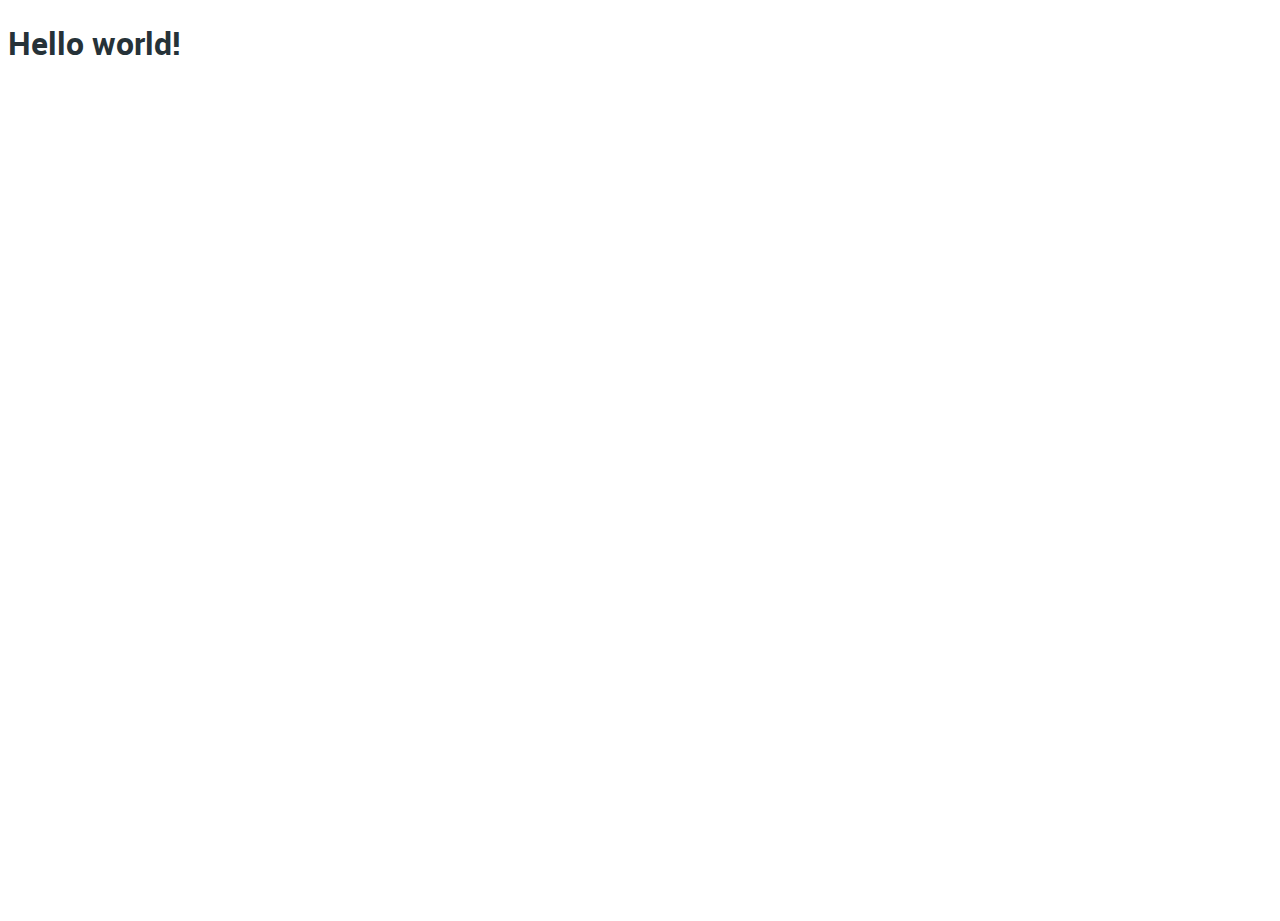
==== index.html @ 9142cb21 "colingz:initial" ====
<!DOCTYPE html>
<html lang="en">

<head>
  <meta charset="UTF-8">
  <title>Colingz</title>
  <link rel="icon" href="img/favicon.png" type="image/png" sizes="16x16">
  <link rel="stylesheet" href="css/font-awesome.min.css">
  <link href="slick/slick.css" rel="stylesheet" type="text/css" />
  <link rel="stylesheet" type="text/css" href="css/roboto.css">
  <link href="slick/slick-theme.css" rel="stylesheet" type="text/css" />
  <link href="css/styles.css" rel="stylesheet" type="text/css" />
  <script src="https://code.jquery.com/jquery-3.1.1.min.js" integrity="sha256-hVVnYaiADRTO2PzUGmuLJr8BLUSjGIZsDYGmIJLv2b8=" crossorigin="anonymous"></script>
  <script type="text/javascript" src="http://cdn.jsdelivr.net/jquery.slick/1.6.0/slick.min.js"></script>
  <script src="slick/slick.min.js"></script>
  <script src="js/main.js"></script>
</head>

<body>
  <header class="ma-header">
    <h1>Hello world!</h1>
  </header>

  <footer class="ma-footer">
  </footer>
</body>

</html>
---- css/roboto.css ----
@font-face {
  font-family: 'roboto';
  src: url("../fonts/roboto/roboto-black.eot");
  src: url("../fonts/roboto/roboto-black.eot?#iefix") format("embedded-opentype"), url("../fonts/roboto-black.woff2") format("woff2"), url("../fonts/roboto-black.woff") format("woff"), url("../fonts/roboto-black.ttf") format("truetype");
  font-weight: 900;
  font-style: normal; }

@font-face {
  font-family: 'roboto';
  src: url("../fonts/roboto/roboto-blackitalic.eot");
  src: url("../fonts/roboto/roboto-blackitalic.eot?#iefix") format("embedded-opentype"), url("../fonts/roboto-blackitalic.woff2") format("woff2"), url("../fonts/roboto-blackitalic.woff") format("woff"), url("../fonts/roboto-blackitalic.ttf") format("truetype");
  font-weight: 900;
  font-style: italic; }

@font-face {
  font-family: 'roboto';
  src: url("../fonts/roboto/roboto-bold.eot");
  src: url("../fonts/roboto/roboto-bold.eot?#iefix") format("embedded-opentype"), url("../fonts/roboto/roboto-bold.woff2") format("woff2"), url("../fonts/roboto/roboto-bold.woff") format("woff"), url("../fonts/roboto/roboto-bold.ttf") format("truetype");
  font-weight: 700;
  font-style: normal; }

@font-face {
  font-family: 'roboto';
  src: url("../fonts/roboto/roboto-bolditalic.eot");
  src: url("../fonts/roboto/roboto-bolditalic.eot?#iefix") format("embedded-opentype"), url("../fonts/roboto/roboto-bolditalic.woff2") format("woff2"), url("../fonts/roboto/roboto-bolditalic.woff") format("woff"), url("../fonts/roboto/roboto-bolditalic.ttf") format("truetype");
  font-weight: 700;
  font-style: italic; }

@font-face {
  font-family: 'roboto';
  src: url("../fonts/roboto/roboto-medium.eot");
  src: url("../fonts/roboto/roboto-medium.eot?#iefix") format("embedded-opentype"), url("../fonts/roboto/roboto-medium.woff2") format("woff2"), url("../fonts/roboto/roboto-medium.woff") format("woff"), url("../fonts/roboto/roboto-medium.ttf") format("truetype");
  font-weight: 500;
  font-style: normal; }

@font-face {
  font-family: 'roboto';
  src: url("../fonts/roboto/roboto-mediumitalic.eot");
  src: url("../fonts/roboto/roboto-mediumitalic.eot?#iefix") format("embedded-opentype"), url("../fonts/roboto/roboto-mediumitalic.woff2") format("woff2"), url("../fonts/roboto/roboto-mediumitalic.woff") format("woff"), url("../fonts/roboto/roboto-mediumitalic.ttf") format("truetype");
  font-weight: 500;
  font-style: italic; }

@font-face {
  font-family: 'roboto';
  src: url("../fonts/roboto/roboto-regular.eot");
  src: url("../fonts/roboto/roboto-regular.eot?#iefix") format("embedded-opentype"), url("../fonts/roboto/roboto-regular.woff2") format("woff2"), url("../fonts/roboto/roboto-regular.woff") format("woff"), url("../fonts/roboto/roboto-regular.ttf") format("truetype");
  font-weight: 400;
  font-style: normal; }

@font-face {
  font-family: 'roboto';
  src: url("../fonts/roboto/roboto-italic.eot");
  src: url("../fonts/roboto/roboto-italic.eot?#iefix") format("embedded-opentype"), url("../fonts/roboto/roboto-italic.woff2") format("woff2"), url("../fonts/roboto/roboto-italic.woff") format("woff"), url("../fonts/roboto-italic.ttf") format("truetype");
  font-weight: 400;
  font-style: italic; }

@font-face {
  font-family: 'roboto';
  src: url("../fonts/roboto/roboto-light.eot");
  src: url("../fonts/roboto/roboto-light.eot?#iefix") format("embedded-opentype"), url("../fonts/roboto/roboto-light.woff2") format("woff2"), url("../fonts/roboto/roboto-light.woff") format("woff"), url("../fonts/roboto/roboto-light.ttf") format("truetype");
  font-weight: 200;
  font-style: normal; }

@font-face {
  font-family: 'roboto';
  src: url("../fonts/roboto/roboto-lightitalic.eot");
  src: url("../fonts/roboto/roboto-lightitalic.eot?#iefix") format("embedded-opentype"), url("../fonts/roboto/roboto-lightitalic.woff2") format("woff2"), url("../fonts/roboto/roboto-lightitalic.woff") format("woff"), url("../fonts/roboto/roboto-lightitalic.ttf") format("truetype");
  font-weight: 200;
  font-style: italic; }

@font-face {
  font-family: 'roboto';
  src: url("../fonts/roboto/roboto-thin.eot");
  src: url("../fonts/roboto/roboto-thin.eot?#iefix") format("embedded-opentype"), url("../fonts/roboto/roboto-thin.woff2") format("woff2"), url("../fonts/roboto/roboto-thin.woff") format("woff"), url("../fonts/roboto/roboto-thin.ttf") format("truetype");
  font-weight: 100;
  font-style: normal; }

@font-face {
  font-family: 'roboto';
  src: url("../fonts/roboto/roboto-thinitalic.eot");
  src: url("../fonts/roboto/roboto-thinitalic.eot?#iefix") format("embedded-opentype"), url("../fonts/roboto/roboto-thinitalic.woff2") format("woff2"), url("../fonts/roboto/roboto-thinitalic.woff") format("woff"), url("../fonts/roboto/roboto-thinitalic.ttf") format("truetype");
  font-weight: 100;
  font-style: italic; }
---- css/styles.css ----
* {
  box-sizing: border-box;
  -webkit-box-sizing: border-box;
  -moz-box-sizing: border-box;
}
html,
body {
  height: 100%;
  font-family: "Roboto", "Arial", sans-serif;
  background-color: #fff;
  color: #263238;
}
ul {
  list-style: none;
  padding: 0;
}
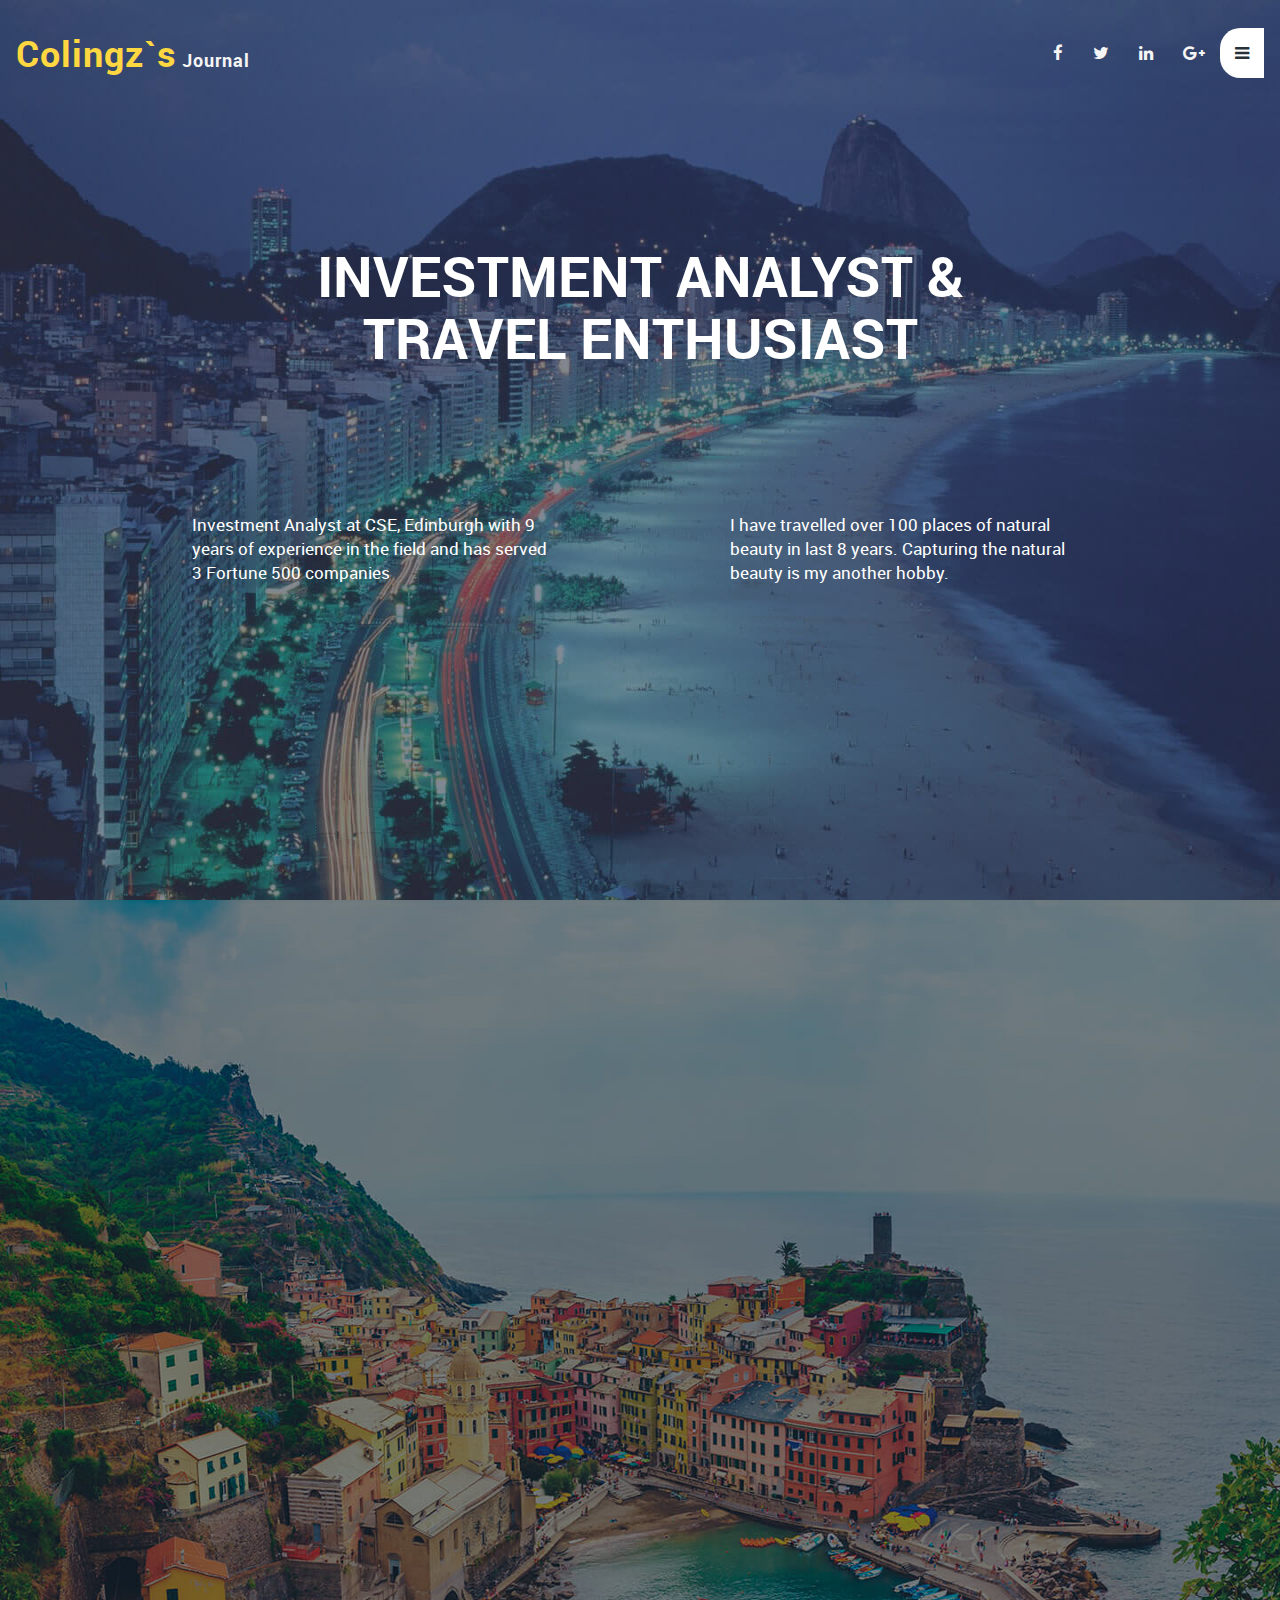
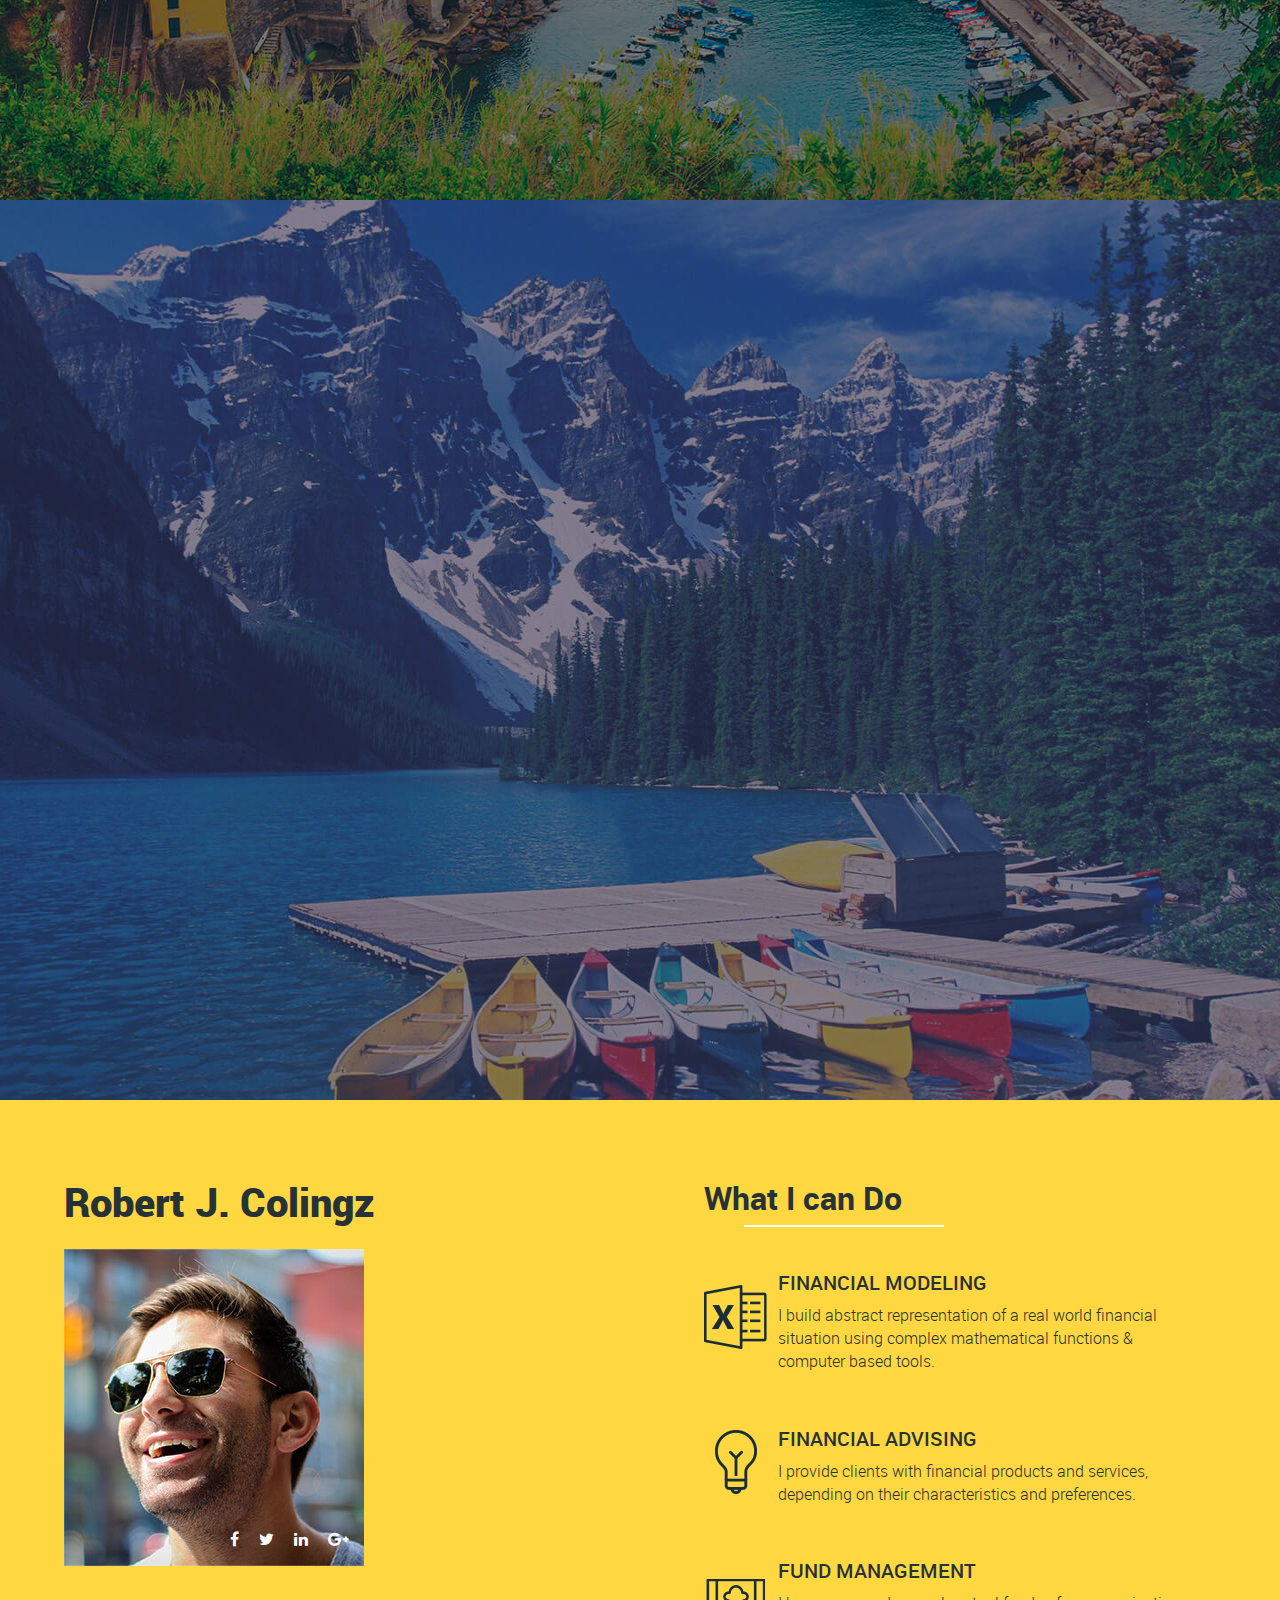
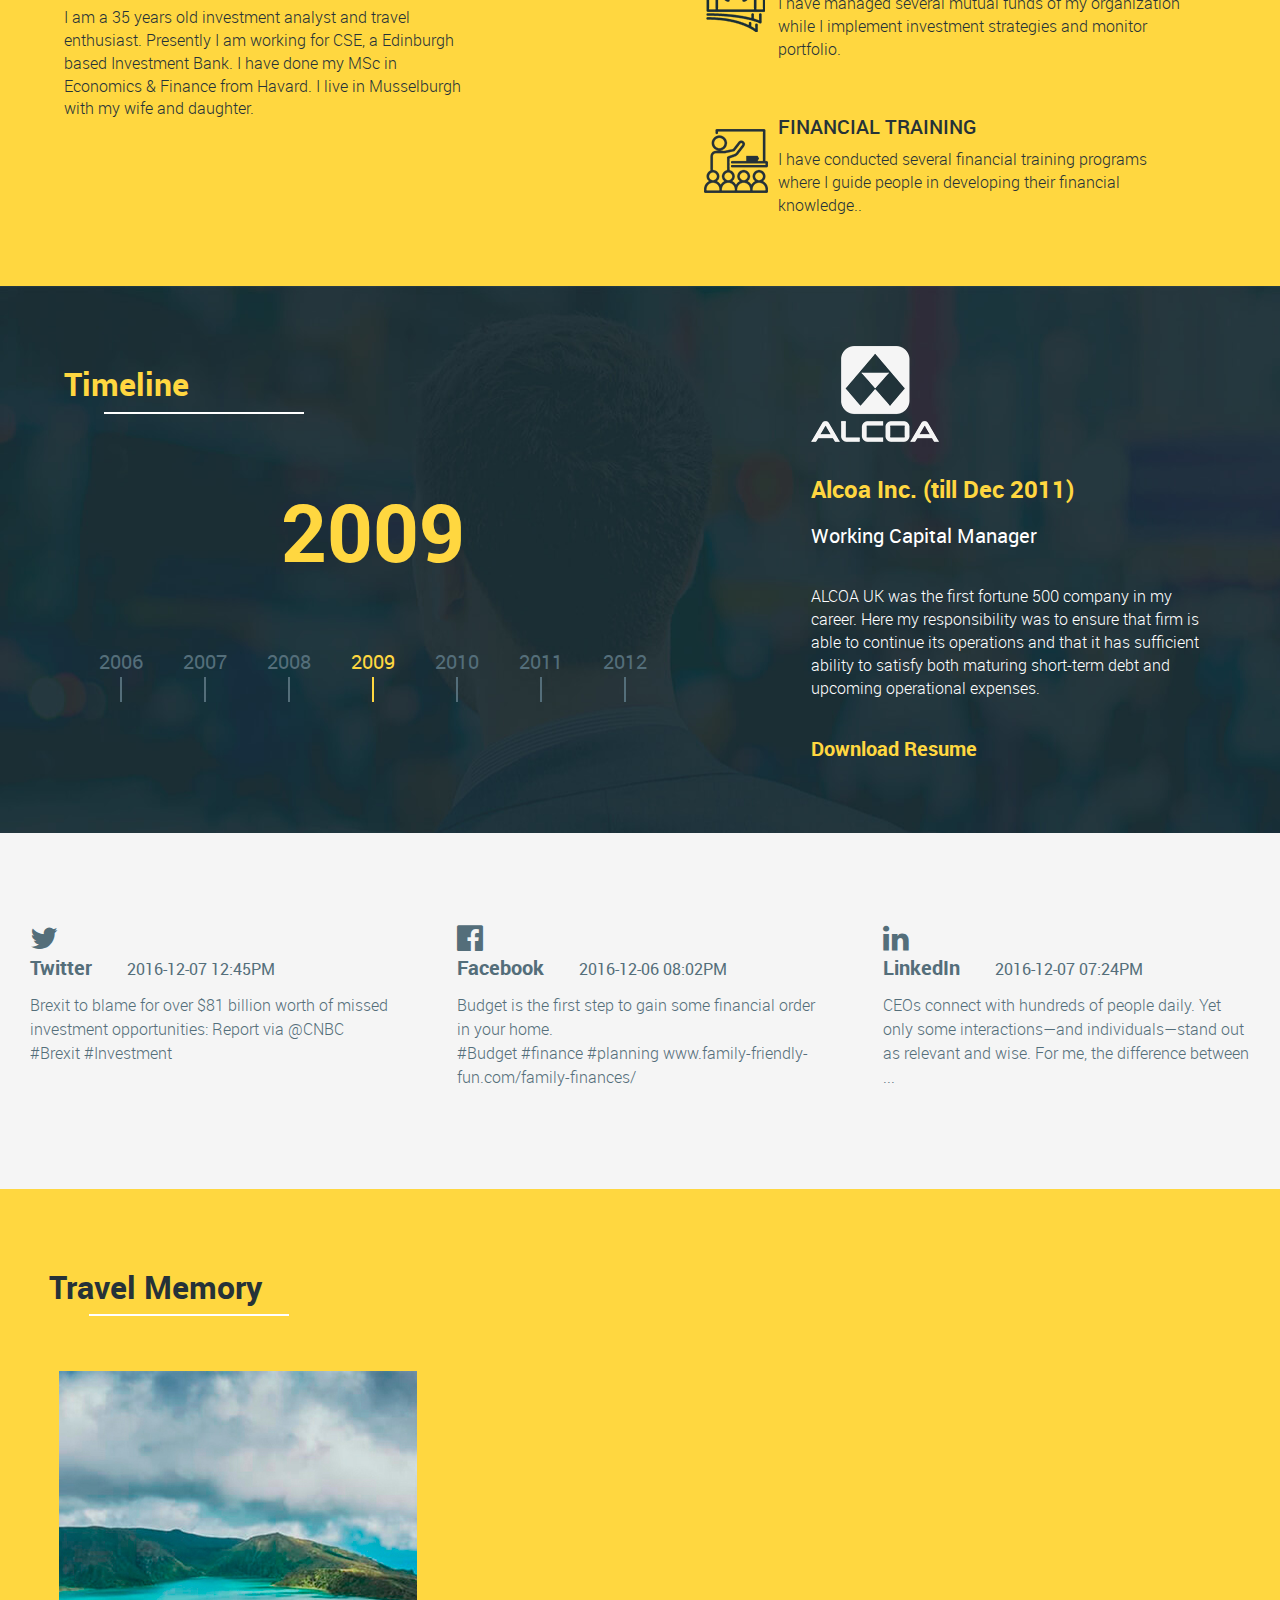
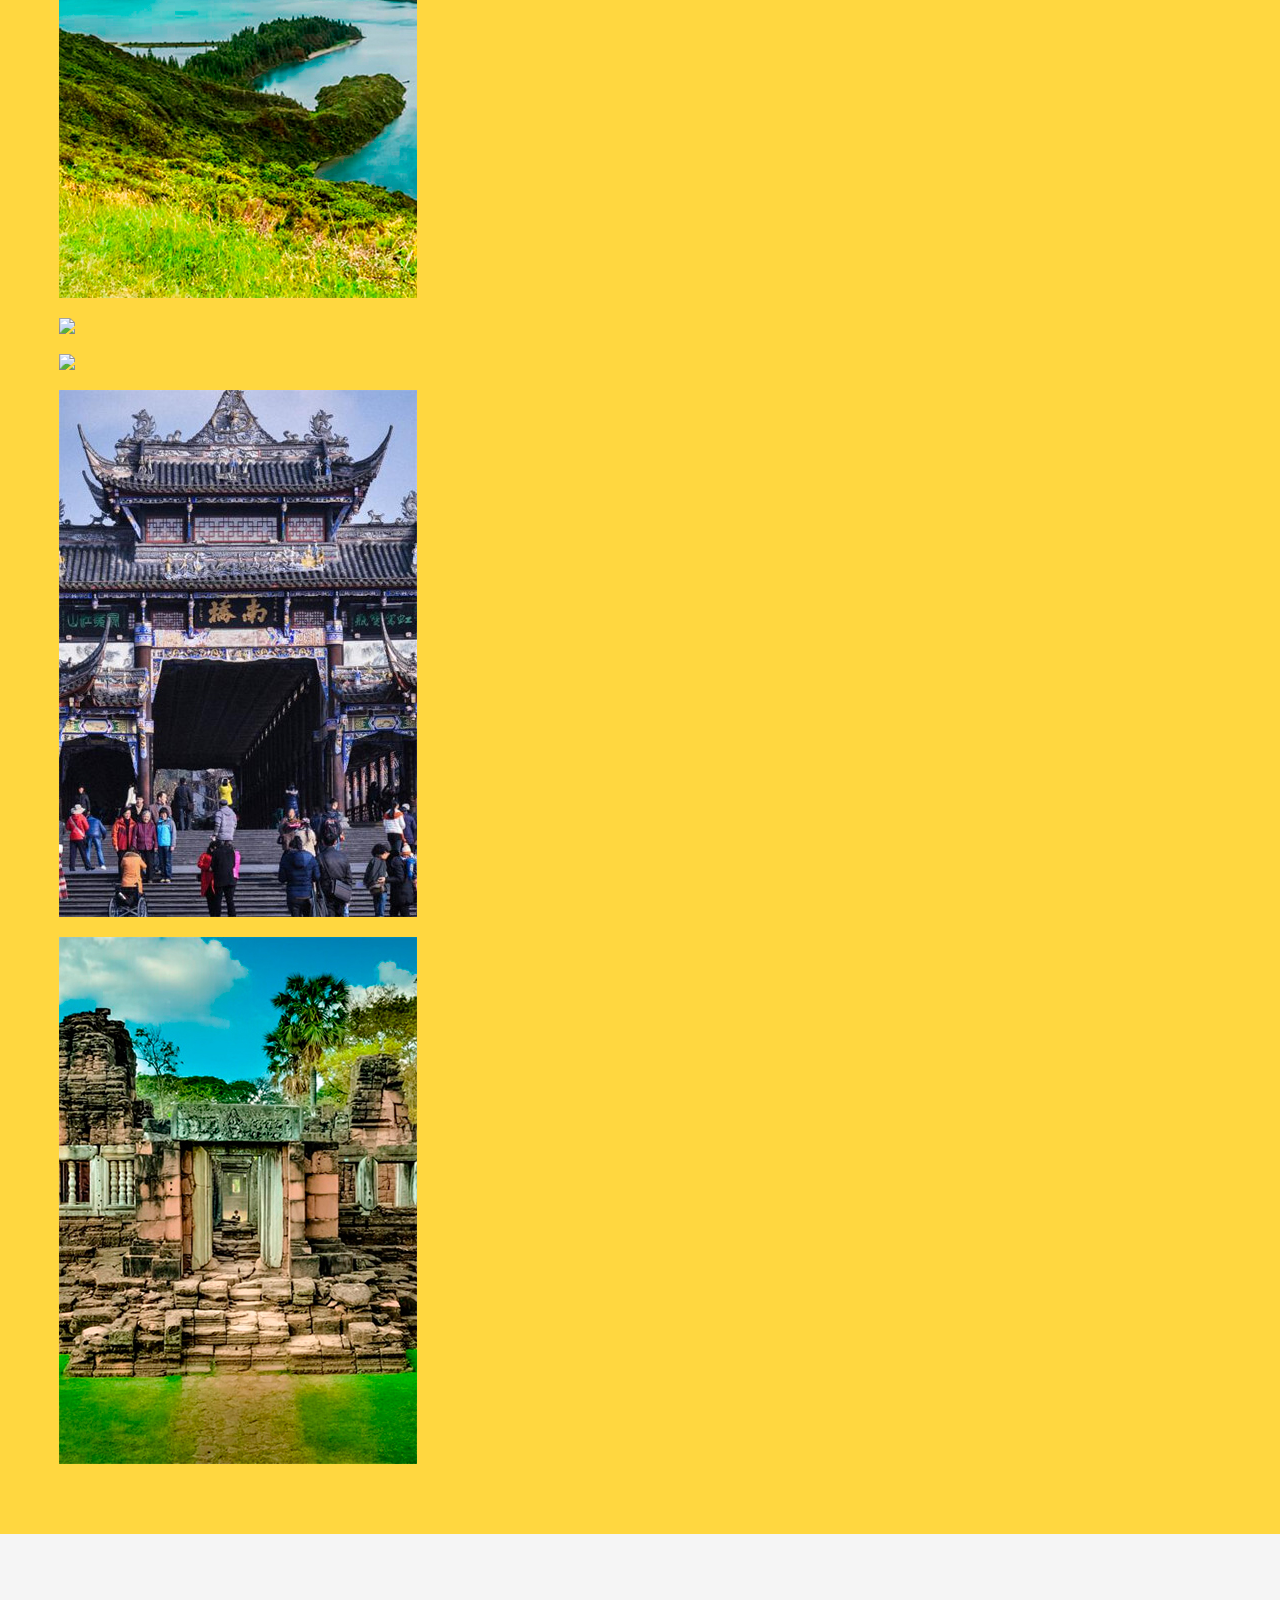
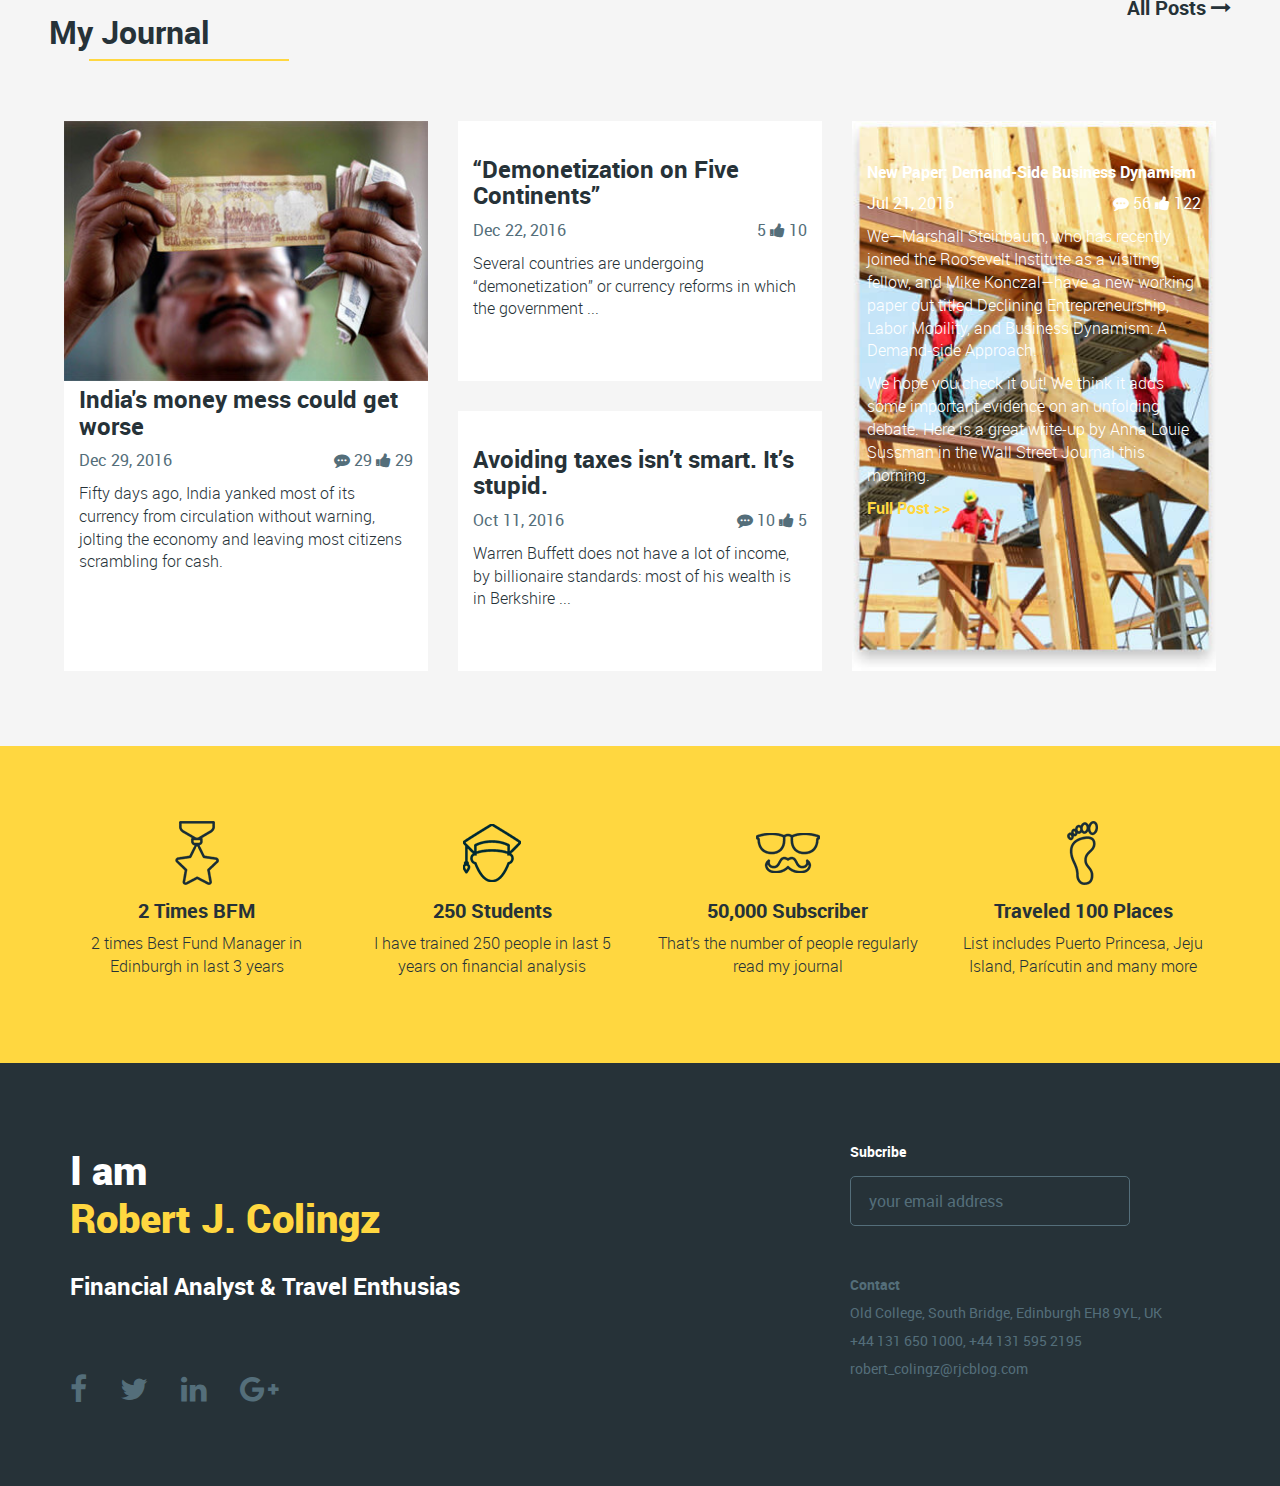
==== commit c160484f: "Add section Index, changes in sections Blog and Gallery." ====
--- a/index.html
+++ b/index.html
@@ -1,28 +1,368 @@
 <!DOCTYPE html>
 <html lang="en">
-
 <head>
   <meta charset="UTF-8">
   <title>Colingz</title>
-  <link rel="icon" href="img/favicon.png" type="image/png" sizes="16x16">
-  <link rel="stylesheet" href="css/font-awesome.min.css">
-  <link href="slick/slick.css" rel="stylesheet" type="text/css" />
-  <link rel="stylesheet" type="text/css" href="css/roboto.css">
-  <link href="slick/slick-theme.css" rel="stylesheet" type="text/css" />
-  <link href="css/styles.css" rel="stylesheet" type="text/css" />
-  <script src="https://code.jquery.com/jquery-3.1.1.min.js" integrity="sha256-hVVnYaiADRTO2PzUGmuLJr8BLUSjGIZsDYGmIJLv2b8=" crossorigin="anonymous"></script>
-  <script type="text/javascript" src="http://cdn.jsdelivr.net/jquery.slick/1.6.0/slick.min.js"></script>
-  <script src="slick/slick.min.js"></script>
+  <link rel="icon" type="image/png" sizes="16x16" href="img/favicon.png">
+
+  <link rel="stylesheet" href="https://maxcdn.bootstrapcdn.com/bootstrap/3.3.7/css/bootstrap.min.css">
+  <link rel="stylesheet" href="https://cdnjs.cloudflare.com/ajax/libs/slick-carousel/1.6.0/slick.min.css"/>
+  <link rel="stylesheet" href="https://cdnjs.cloudflare.com/ajax/libs/slick-carousel/1.6.0/slick-theme.min.css"/>
+
+  <link rel="stylesheet" href="css/main.css">
+
+  <script src="https://code.jquery.com/jquery-3.1.1.min.js"></script>
+  <script src="https://maxcdn.bootstrapcdn.com/bootstrap/3.3.7/js/bootstrap.min.js"></script>
+  <script src="https://cdnjs.cloudflare.com/ajax/libs/slick-carousel/1.6.0/slick.min.js"></script>
+
   <script src="js/main.js"></script>
 </head>
-
 <body>
+
   <header class="ma-header">
-    <h1>Hello world!</h1>
+    <div class="container-fluid">
+      <div class="row">
+        <div class="ma-slider" id="slider">
+          <div class="ma-slider-item">
+            <img src="img/slider-blog.jpg" />
+          </div>
+          <div class="ma-slider-item">
+            <img src="img/slider-italy.jpg" />
+          </div>
+          <div class="ma-slider-item">
+            <img src="img/slider-travelling.jpg" />
+          </div>
+        </div>
+        <div class="ma-cover">
+          <div class="ma-nav">
+            <nav class="navbar">
+              <div class="container-fluid">
+                <!-- Brand and toggle get grouped for better mobile display -->
+                <div class="navbar-header">
+                  <button type="button" class="navbar-toggle collapsed" data-toggle="collapse" data-target="#bs-example-navbar-collapse-1" aria-expanded="false">
+                    <i class="fa fa-bars" aria-hidden="true"></i>
+                  </button>
+                  <a class="navbar-brand" href="#"><span class="ma-cover__brand">Colingz`s</span> Journal</a>
+                </div>
+                <!-- Collect the nav links, forms, and other content for toggling -->
+                <div class="collapse navbar-collapse" id="bs-example-navbar-collapse-1">
+                  <ul class="nav navbar-nav navbar-right ma-cover__nav">
+                    <li><a href="#"><i class="fa fa-facebook" aria-hidden="true"></i></a></li>
+                    <li><a href="#"><i class="fa fa-twitter" aria-hidden="true"></i></a></li>
+                    <li><a href="#"><i class="fa fa-linkedin" aria-hidden="true"></i></a></li>
+                    <li><a href="#"><i class="fa fa-google-plus" aria-hidden="true"></i></a></li>
+                    <li class="dropdown">
+                      <a href="#" class="dropdown-toggle" data-toggle="dropdown" role="button" aria-haspopup="true" aria-expanded="false"><i class="fa fa-bars" aria-hidden="true"></i></a>
+                      <ul class="dropdown-menu">
+                        <li><a href="index.html">Home</a></li>
+                        <li><a href="index.html#what-can-i-do">What I Can Do</a></li>
+                        <li><a href="index.html#timeline">Timeline</a></li>
+                        <li><a href="blog.html">My Journal</a></li>
+                        <li><a href="gallery.html">Travel Memory</a></li>
+                        <li><a href="#contact">Contact Me</a></li>
+                      </ul>
+                    </li>
+                  </ul>
+                </div>
+                <!-- /.navbar-collapse -->
+              </div>
+              <!-- /.container-fluid -->
+            </nav>
+          </div>
+        </div>
+      </div>
+    </div>
   </header>
 
-  <footer class="ma-footer">
+  <div class="ma-header-text">
+    <h1 class="ma-cover__title text-center text-uppercase">Investment Analyst &<br>Travel Enthusiast</h1>
+    <div class="ma-cover__left pull-left">
+      <p class="ma-cover-text">Investment Analyst at CSE, Edinburgh with 9 years of experience in the field and has served 3 Fortune 500 companies</p>
+    </div>
+    <div class="ma-cover__right pull-right">
+      <p class="ma-cover-text">I have travelled over 100 places of natural beauty in last 8 years. Capturing the natural beauty is my another hobby.</p>
+    </div>
+  </div>
+
+  <section class="container-fluid ma-home__whatido" id="what-can-i-do">
+    <div class="row">
+      <div class="col-lg-6 col-md-6 col-sm-6 col-xs-12 ma-whatido__left">
+        <h1>Robert J. Colingz</h1>
+        <div class="ma-whatido__man">
+          <img src="img/blog-man.jpg" alt=''>
+          <div class="ma-whatido__social">
+            <a href=""><i class="fa fa-facebook" aria-hidden="true"></i></a>
+            <a href=""><i class="fa fa-twitter" aria-hidden="true"></i></a>
+            <a href=""><i class="fa fa-linkedin" aria-hidden="true"></i></a>
+            <a href=""><i class="fa fa-google-plus" aria-hidden="true"></i></a>
+          </div>
+        </div>
+        <p>I am a 35 years old investment analyst and travel enthusiast. Presently I am working for CSE, a Edinburgh based Investment Bank. I have done my MSc in Economics & Finance from Havard. I live in Musselburgh with my wife and daughter.</p>
+      </div>
+      <div class="col-lg-6 col-md-6 col-sm-6 col-xs-12  ma-whatido__right">
+        <h2>What I can Do</h2>
+        <div class="ma-whatido__line"></div>
+        <div class="ma-whatido__item">
+          <i class="icon icon-home-excel"></i>
+          <div>
+            <h3 class="text-uppercase"><a href="">Financial Modeling</a></h3>
+            <p>I build abstract representation of a real world financial situation using complex mathematical functions & computer based tools.</p>
+          </div>
+        </div>
+        <div class="ma-whatido__item">
+          <i class="icon icon-home-bulb"></i>
+          <div>
+            <h3 class="text-uppercase"><a href="">Financial Advising</a></h3>
+            <p>I provide clients with financial products and services, depending on their characteristics and preferences.</p>
+          </div>
+        </div>
+        <div class="ma-whatido__item">
+          <i class="icon icon-home-money"></i>
+          <div>
+            <h3 class="text-uppercase"><a href="">Fund Management</a></h3>
+            <p>I have managed several mutual funds of my organization while I implement investment strategies and monitor portfolio.</p>
+          </div>
+        </div>
+        <div class="ma-whatido__item">
+          <i class="icon icon-home-classroom"></i>
+          <div>
+            <h3 class="text-uppercase"><a href="">Financial training</a></h3>
+            <p>I have conducted several financial training programs where I guide people in developing their financial knowledge..</p>
+          </div>
+        </div>
+      </div>
+    </div>
+  </section>
+
+  <section class="container-fluid ma-home__timeline" id="timeline">
+    <div class="row">
+      <div class="col-lg-7 col-md-7 col-sm-7 col-xs-12 ma-timeline__left">
+        <h2>Timeline</h2>
+        <div class="ma-timeline__line"></div>
+        <p>2009</p>
+        <div class="ma-timeline__years">
+          <div>
+            <span class="ma-timeline__y">2006</span><br>
+            <span class="ma-timeline__verl"></span>
+          </div>
+          <div>
+            <span class="ma-timeline__y">2007</span><br>
+            <span class="ma-timeline__verl"></span>
+          </div>
+          <div>
+            <span class="ma-timeline__y">2008</span><br>
+            <span class="ma-timeline__verl"></span>
+          </div>
+          <div>
+            <span class="ma-timeline__y yaktive">2009</span><br>
+            <span class="ma-timeline__verl vaktive"></span>
+          </div>
+          <div>
+            <span class="ma-timeline__y">2010</span><br>
+            <span class="ma-timeline__verl"></span>
+          </div>
+          <div>
+            <span class="ma-timeline__y">2011</span><br>
+            <span class="ma-timeline__verl"></span>
+          </div>
+          <div>
+            <span class="ma-timeline__y">2012</span><br>
+            <span class="ma-timeline__verl"></span>
+          </div>
+        </div>
+      </div>
+      <div class="col-lg-5 col-md-5 col-sm-5 col-xs-12 ma-timeline__right">
+        <a href=""><i class="icon icon-home-alcoa"></i></a>
+        <p class="ma-timeline__title">Alcoa Inc. (till Dec 2011)</p>
+        <p class="ma-timeline__subtitle">Working Capital Manager</p>
+        <p class="ma-timeline__text">ALCOA UK was the first fortune 500 company in my career. Here my responsibility was to ensure that firm is able to continue its operations and that it has sufficient ability to satisfy both maturing short-term debt and upcoming operational expenses.</p>
+        <p class="ma-timeline__download"><a href="">Download Resume</a></p>
+      </div>
+    </div>
+  </section>
+
+  <section class="container-fluid ma-home__social">
+    <div class="row">
+      <div class="col-lg-4 col-md-4 col-sm-4 col-xs-12 ma-social__item">
+        <a href="">
+          <i class="fa fa-twitter" aria-hidden="true"></i>
+          <p class="ma-social__title"><span>Twitter</span>2016-12-07 12:45PM</p>
+          <p class="ma-social__text">Brexit to blame for over $81 billion worth of missed investment opportunities: Report via @CNBC<br>#Brexit #Investment</p>
+        </a>
+      </div>
+      <div class="col-lg-4 col-md-4 col-sm-4 col-xs-12 ma-social__item">
+        <a href="">
+          <i class="fa fa-facebook-official" aria-hidden="true"></i>
+          <p class="ma-social__title"><span>Facebook</span>2016-12-06 08:02PM</p>
+          <p class="ma-social__text">Budget is the first step to gain some financial order in your home.<br>#Budget #finance #planning www.family-friendly-fun.com/family-finances/</p>
+        </a>
+      </div>
+      <div class="col-lg-4 col-md-4 col-sm-4 col-xs-12 ma-social__item">
+        <a href="">
+          <i class="fa fa-linkedin" aria-hidden="true"></i>
+          <p class="ma-social__title"><span>LinkedIn</span>2016-12-07 07:24PM</p>
+          <p class="ma-social__text">CEOs connect with hundreds of people daily. Yet only some interactions—and individuals—stand out as relevant and wise. For me, the difference between ...</p>
+        </a>
+      </div>
+    </div>
+  </section>
+
+  <section class="container-fluid ma-home__travel">
+    <div class="row">
+      <h2>Travel Memory</h2>
+      <div class="ma-travel__line"></div>
+      <div class="slider multiple-items">
+        <div class="ma-travel__item">
+          <img src="img/home-spain.jpg" class="img-responsive slider__img">
+          <div class="ma-travel__hover">
+            <p class="text-uppercase ma-travel__country">Spain</p>
+            <p class="ma-travel__date">in August 2016 - 50 Photos</p>
+            <p class="ma-travel__link"><a href="gallery.html">View the Gallary</a></p>
+          </div>
+        </div>
+        <div class="ma-travel__item">
+          <img src="img/home-basilica.jpg" class="img-responsive slider__img">
+          <div class="ma-travel__hover">
+            <p class="text-uppercase ma-travel__country">Italy</p>
+            <p class="ma-travel__date">in August 2016 - 50 Photos</p>
+            <p class="ma-travel__link"><a href="gallery.html">View the Gallary</a></p>
+          </div>
+        </div>
+        <div class="ma-travel__item">
+          <img src="img/home-museum.jpg" class="img-responsive slider__img">
+          <div class="ma-travel__hover">
+            <p class="text-uppercase ma-travel__country">France</p>
+            <p class="ma-travel__date">in August 2016 - 50 Photos</p>
+            <p class="ma-travel__link"><a href="gallery.html">View the Gallary</a></p>
+          </div>
+        </div>
+        <div class="ma-travel__item">
+          <img src="img/home-temple.jpg" class="img-responsive slider__img">
+          <div class="ma-travel__hover">
+            <p class="text-uppercase ma-travel__country">China</p>
+            <p class="ma-travel__date">in August 2016 - 50 Photos</p>
+            <p class="ma-travel__link"><a href="gallery.html">View the Gallary</a></p>
+          </div>
+        </div>
+        <div class="ma-travel__item">
+          <img src="img/home-peru.jpg" class="img-responsive slider__img">
+          <div class="ma-travel__hover">
+            <p class="text-uppercase ma-travel__country">Peru</p>
+            <p class="ma-travel__date">in August 2016 - 50 Photos</p>
+            <p class="ma-travel__link"><a href="gallery.html">View the Gallary</a></p>
+          </div>
+        </div>
+      </div>
+    </div>
+  </section>
+
+  <section class="container-fluid ma-home__blog">
+    <div class="row">
+      <div class="pull-left ma-blog__left">
+        <h2>My Journal</h2>
+        <div class="ma-blog__line"></div>
+      </div>
+      <div class="pull-right ma-blog__right">
+        <a href="blog.html">All Posts 
+        <i class="fa fa-long-arrow-right" aria-hidden="true"></i></a>
+      </div>
+    </div>
+    <div class="row">
+      <div class="col-lg-4 col-md-4 col-sm-12 col-xs-12 ma-blog__item">
+        <div class="ma-blog__box">
+          <div class="ma-blog__img"><img src="img/home-moneyman.jpg" alt="" class="img-responsive"></div>
+          <h3><a href="blog.html">India's money mess could get worse</a></h3>
+          <div class="clearfix">
+          <p class="pull-left ma-blog__date">Dec 29, 2016</p>
+          <p class="pull-right ma-blog__comlike"><span><i class="fa fa-commenting" aria-hidden="true"></i> 29</span> <i class="fa fa-thumbs-up" aria-hidden="true"></i> 29</p>
+          </div>
+          <p class="ma-blog__text">Fifty days ago, India yanked most of its currency from circulation without warning, jolting the economy and leaving most citizens scrambling for cash.</p>
+        </div>
+      </div>
+      <div class="col-lg-4 col-md-4 col-sm-12 col-xs-12 ma-blog__item">
+        <div class="ma-blog__box ma-blog__marbot">
+          <h3><a href="blog.html">“Demonetization on Five Continents”</a></h3>
+          <div class="clearfix">
+          <p class="pull-left ma-blog__date">Dec 22, 2016</p>
+          <p class="pull-right ma-blog__comlike"><span><i class="fa fa-fa-commenting" aria-hidden="true"></i> 5</span> <i class="fa fa-thumbs-up" aria-hidden="true"></i> 10</p>
+          </div>
+          <p class="ma-blog__text">Several countries are undergoing “demonetization” or currency reforms in which the government ...</p>
+        </div>
+        <div class="ma-blog__box ma-blog__hei">
+          <h3><a href="blog.html">Avoiding taxes isn’t smart. It’s stupid.</a></h3>
+          <div class="clearfix">
+          <p class="pull-left ma-blog__date">Oct 11, 2016</p>
+          <p class="pull-right ma-blog__comlike"><span><i class="fa fa-commenting" aria-hidden="true"></i> 10</span> <i class="fa fa-thumbs-up" aria-hidden="true"></i> 5</p>
+          </div>
+          <p class="ma-blog__text">Warren Buffett does not have a lot of income, by billionaire standards: most of his wealth is in Berkshire ...</p>
+        </div>
+      </div>
+      <div class="col-lg-4 col-md-4 col-sm-12 col-xs-12 ma-blog__item">
+        <div class="ma-blog__box ma-blog__bg">
+          <h3><a href="blog.html">New Paper: Demand-Side Business Dynamism</a></h3>
+          <div class="clearfix">
+          <p class="pull-left ma-blog__date">Jul 21, 2016</p>
+          <p class="pull-right ma-blog__comlike"><span><i class="fa fa-commenting" aria-hidden="true"></i> 56</span> <i class="fa fa-thumbs-up" aria-hidden="true"></i> 122</p>
+          </div>
+          <p class="ma-blog__text">We—Marshall Steinbaum, who has recently joined the Roosevelt Institute as a visiting fellow, and Mike Konczal—have a new working paper out titled Declining Entrepreneurship, Labor Mobility, and Business Dynamism: A Demand-side Approach.</p>
+          <p class="ma-blog__text">We hope you check it out! We think it adds some important evidence on an unfolding debate. Here is a great write-up by Anna Louie Sussman in the Wall Street Journal this morning.</p>
+          <a href="blog.html">Full Post >></a>
+        </div>
+      </div>
+    </div>
+  </section>
+  
+  <section class="container-fluid ma-home__achiev">
+    <div class="row">
+      <div class="col-lg-3 col-md-3 col-sm-6 col-xs-12 ma-achiev__item">
+        <i class="icon icon-home-medal"></i>
+        <h4>2 Times BFM</h4>
+        <p>2 times Best Fund Manager in Edinburgh in last 3 years</p>
+      </div>
+      <div class="col-lg-3 col-md-3 col-sm-6 col-xs-12 ma-achiev__item">
+        <i class="icon icon-home-student"></i>
+        <h4>250 Students</h4>
+        <p>I have trained 250 people in last 5 years on financial analysis</p>
+      </div>
+      <div class="col-lg-3 col-md-3 col-sm-6 col-xs-12 ma-achiev__item">
+        <i class="icon icon-home-login"></i>
+        <h4>50,000 Subscriber</h4>
+        <p>That’s the number of people regularly read my journal</p>
+      </div>
+      <div class="col-lg-3 col-md-3 col-sm-6 col-xs-12 ma-achiev__item">
+        <i class="icon icon-home-foot"></i>
+        <h4>Traveled 100 Places</h4>
+        <p>List includes Puerto Princesa, Jeju Island, Parícutin and many more</p>
+      </div>
+    </div>
+  </section>
+
+  <footer class="ma-footer" id="contact">
+    <div class="container">
+      <div class="row">
+        <div class="col-md-8 ma-footer__l-box ">
+          <h1>I am <br><span>Robert J. Colingz</span></h1>
+          <h3>Financial Analyst & Travel Enthusias</h3>
+          <div class="ma-footer__social">
+            <a href="#"><i class="fa fa-facebook" aria-hidden="true"></i></a>
+            <a href="#"><i class="fa fa-twitter" aria-hidden="true"></i></a>
+            <a href="#"><i class="fa fa-linkedin" aria-hidden="true"></i></a>
+            <a href="#"><i class="fa fa-google-plus" aria-hidden="true"></i></a>
+          </div>
+        </div>
+        <div class="col-md-4 ma-footer__r-box">
+          <h5>Subcribe</h5>
+          <form action="#" method="post" class="ma-footer__form">
+            <input type="email" name="email" placeholder=" your email address ">
+          </form>
+          <h5>Contact<br>
+                    <span>Old College, South Bridge, Edinburgh EH8 9YL, UK<br>
+                    +44 131 650 1000, +44 131 595 2195<br>
+                    robert_colingz@rjcblog.com</span></h5>
+        </div>
+      </div>
+    </div>
   </footer>
+  
 </body>
-
 </html>
